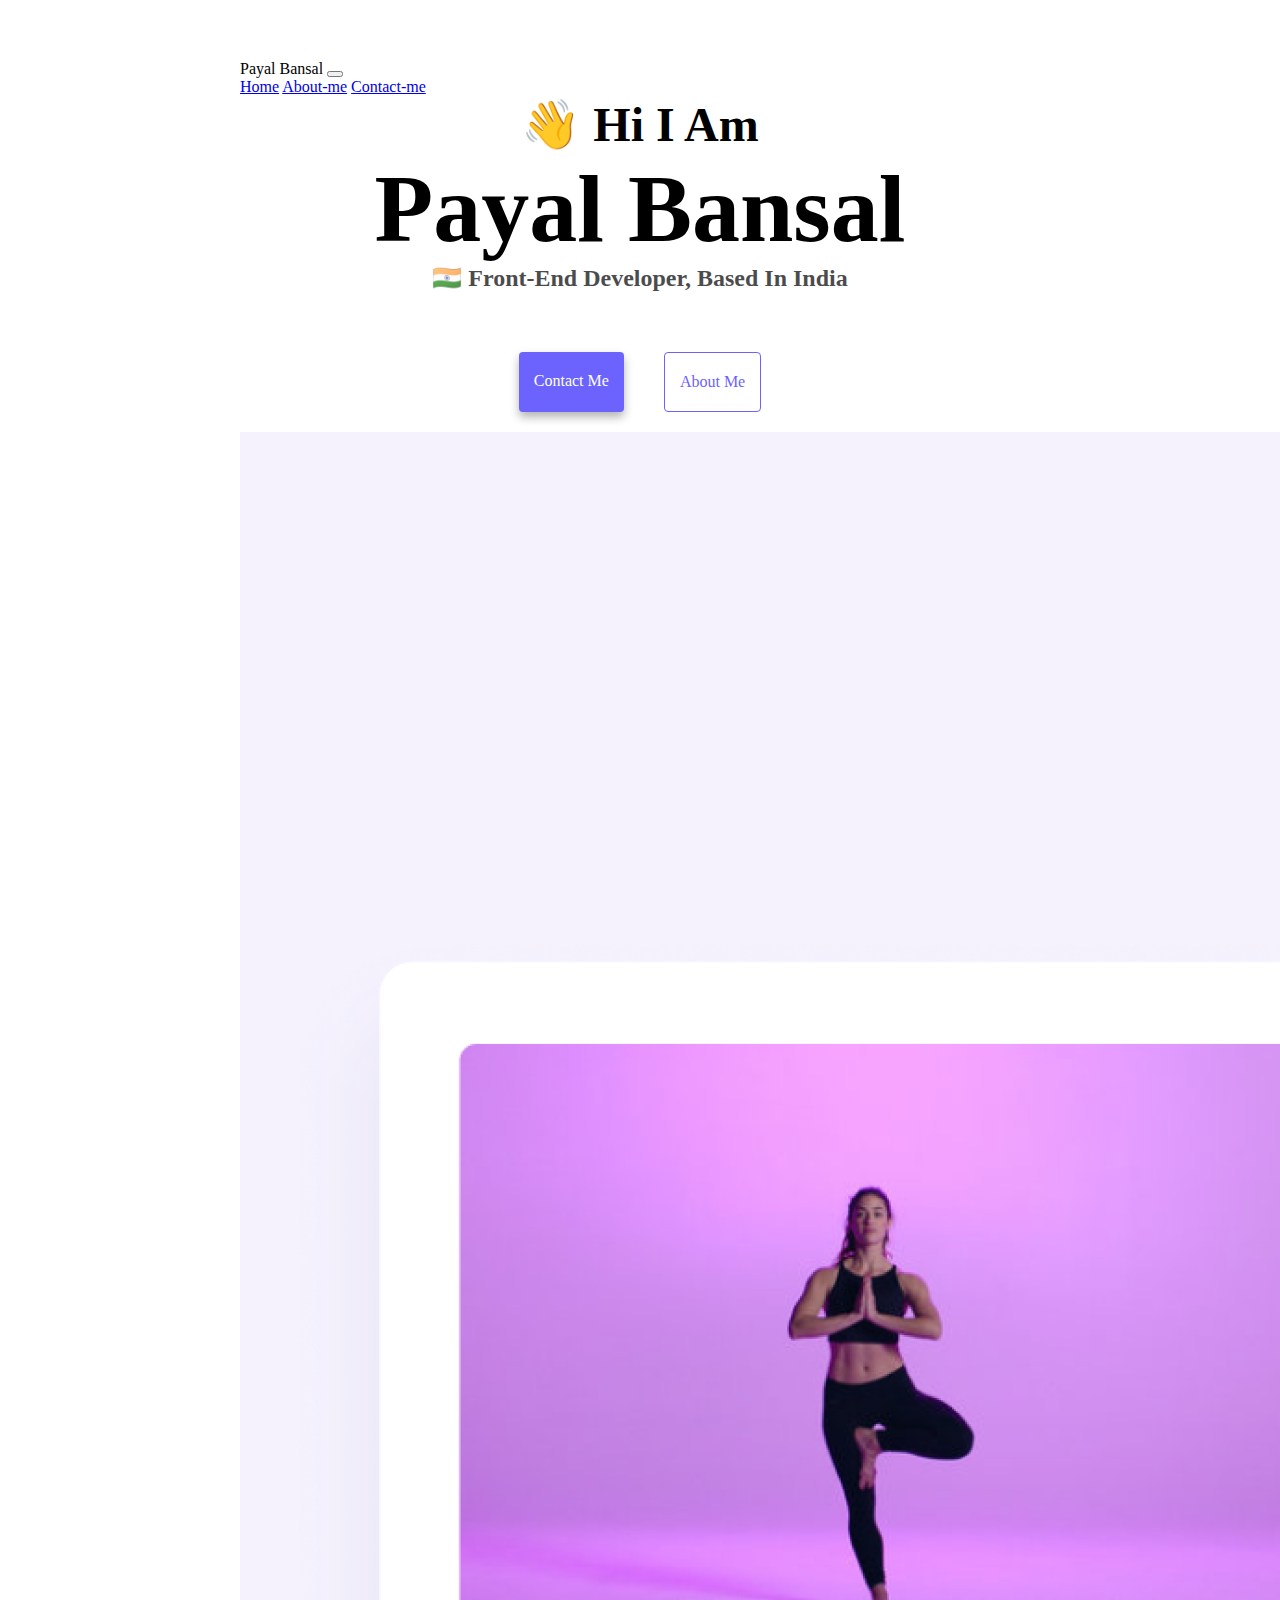
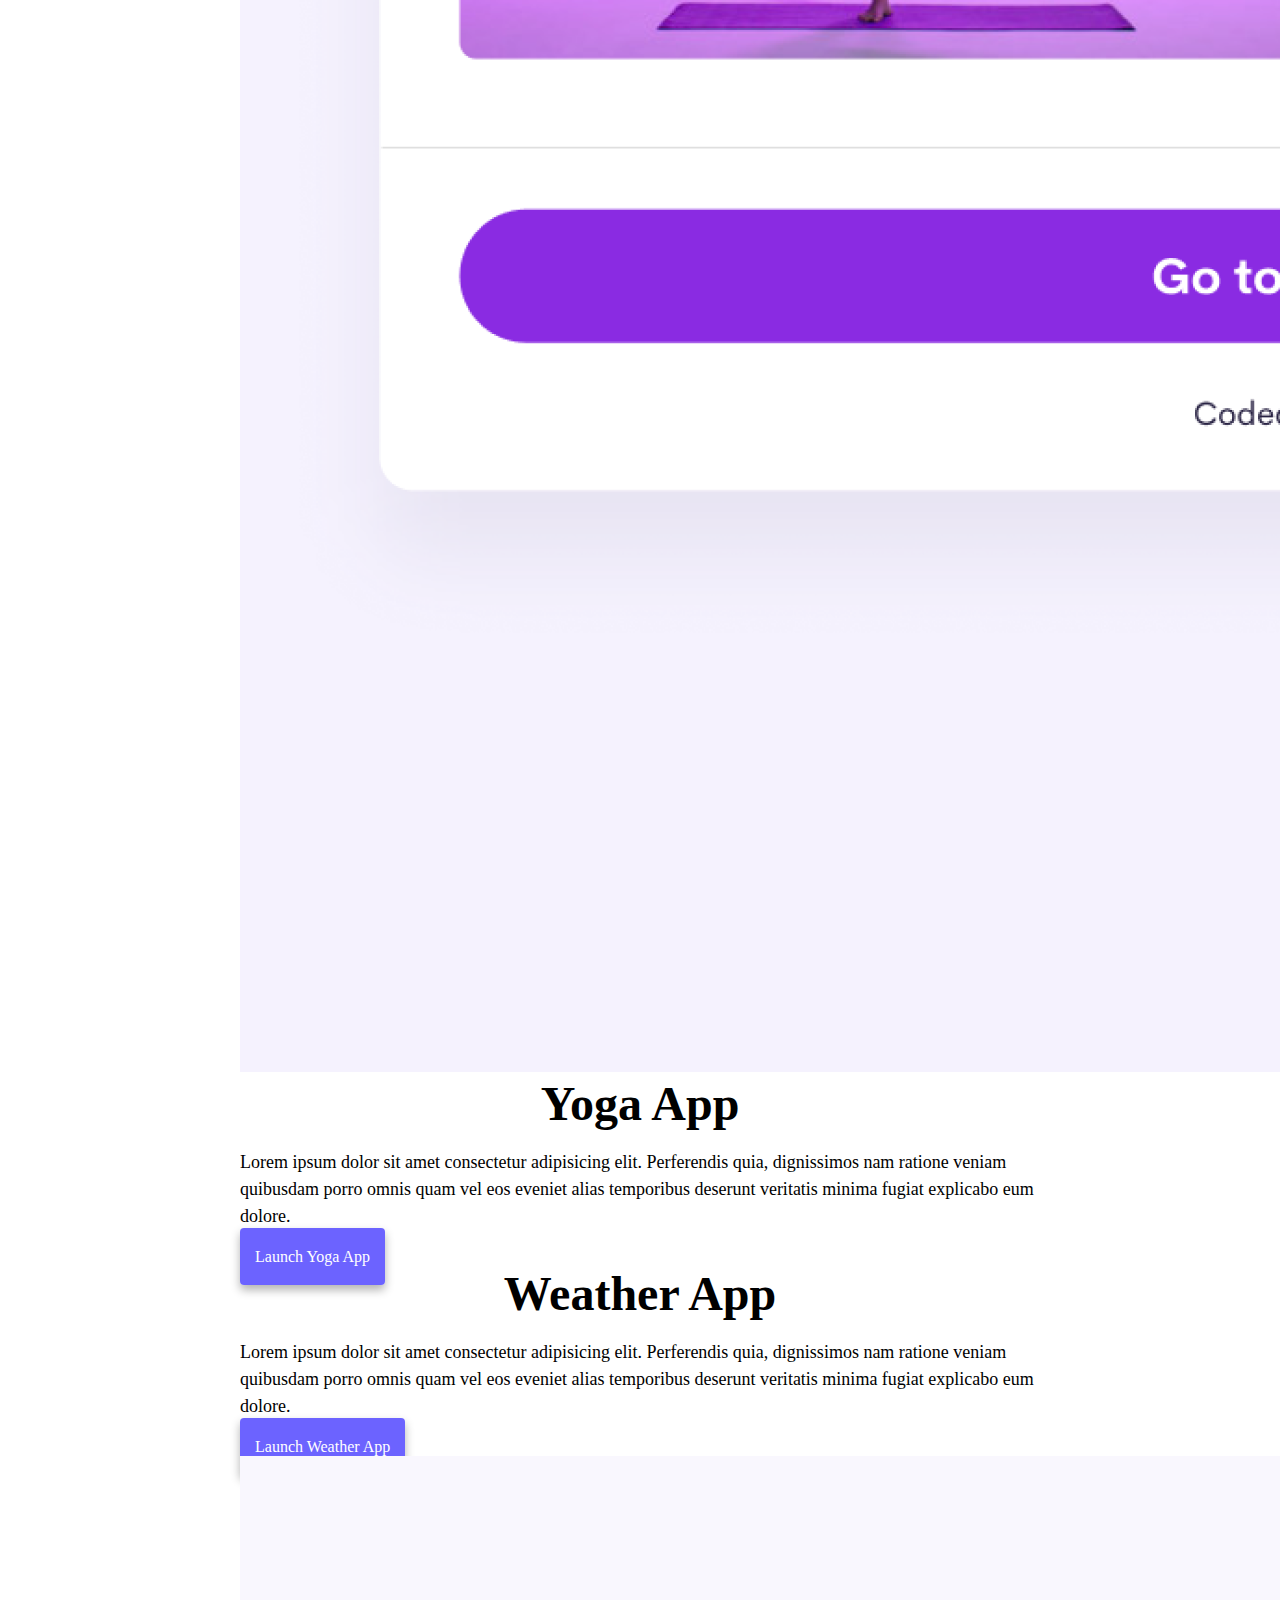
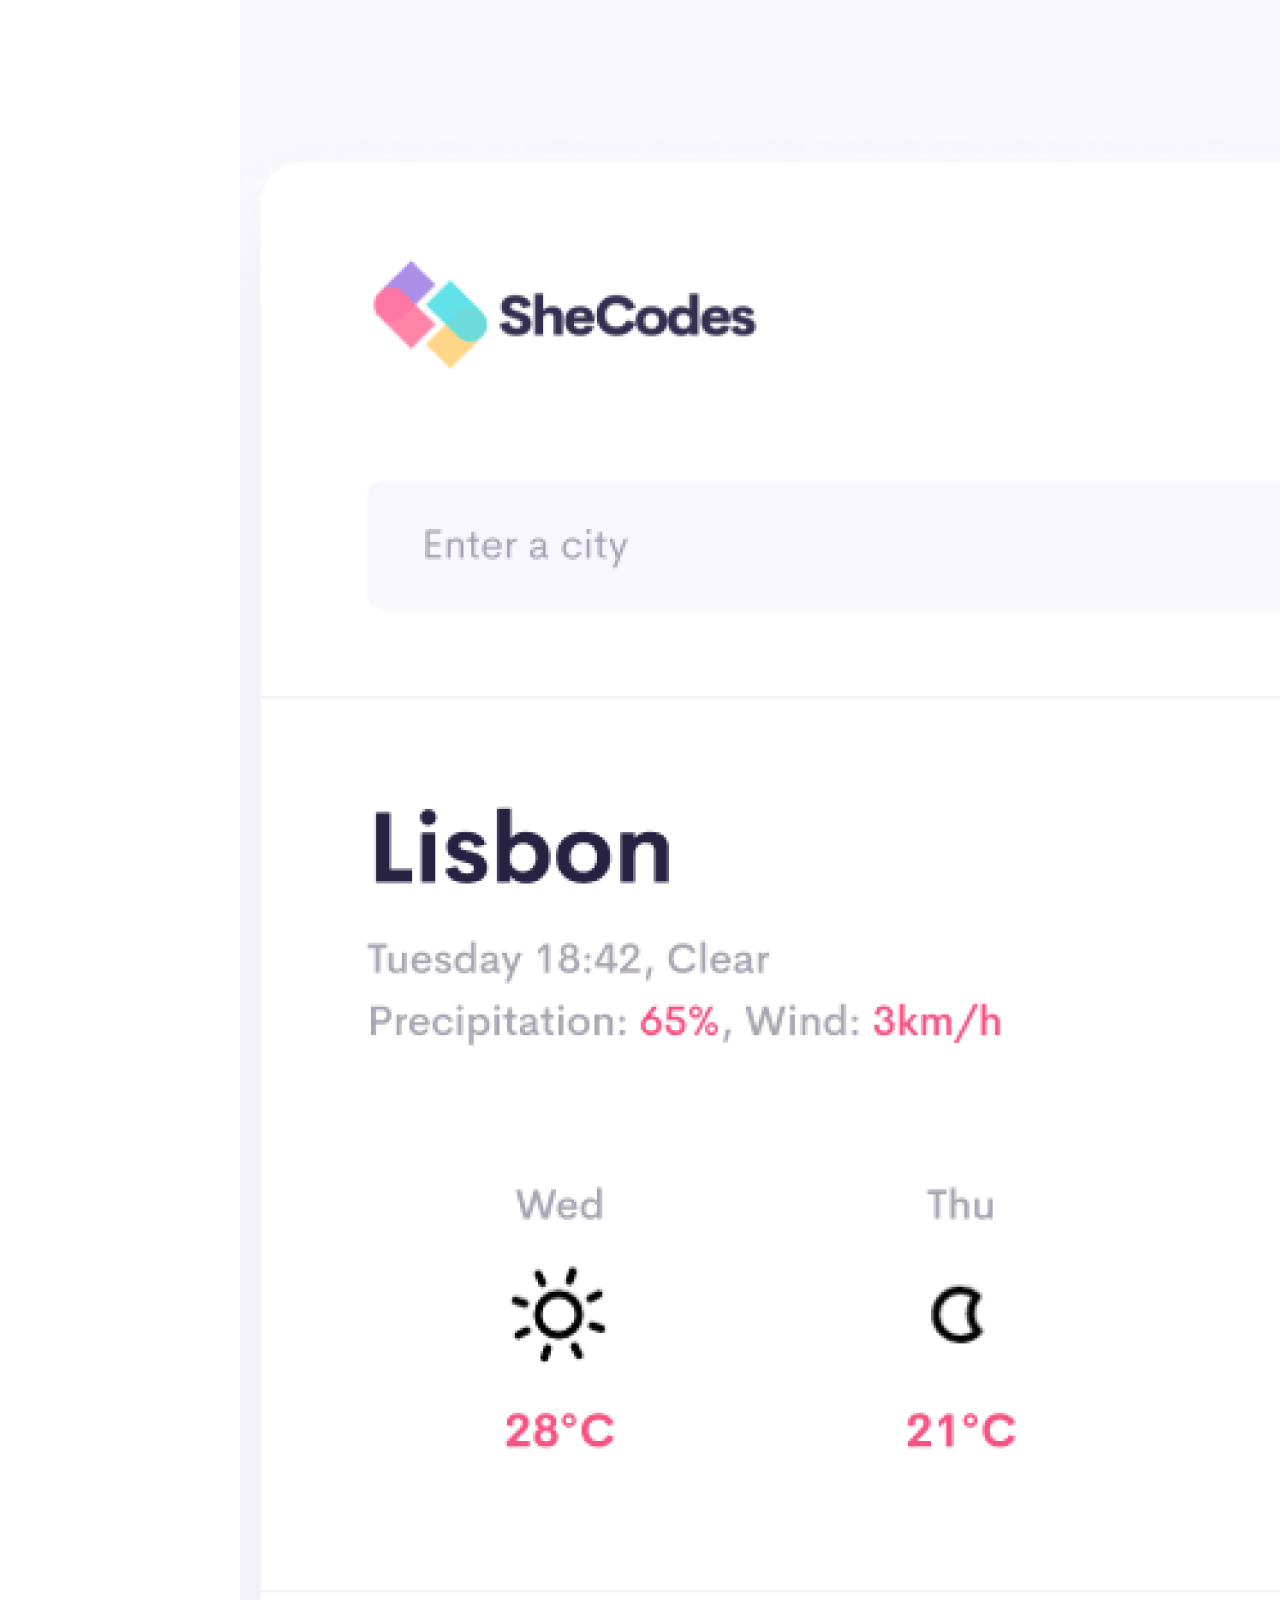
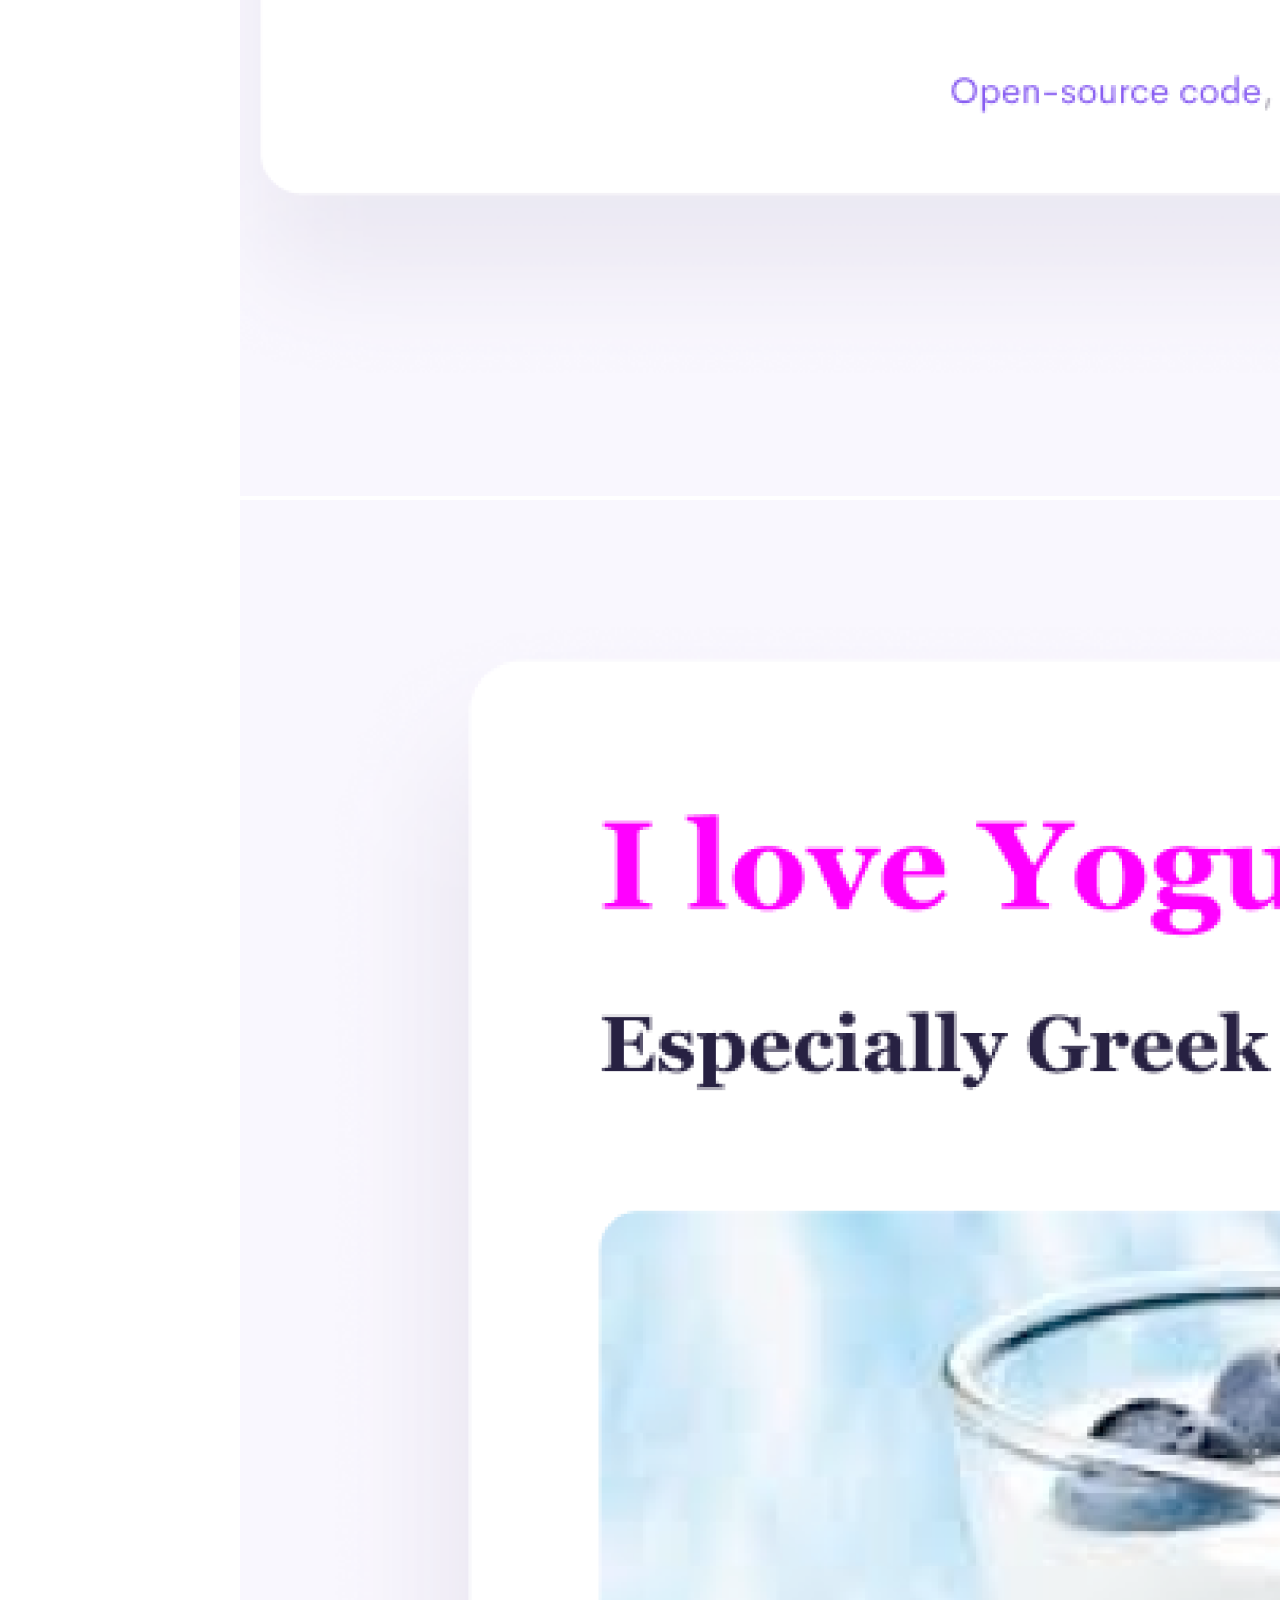
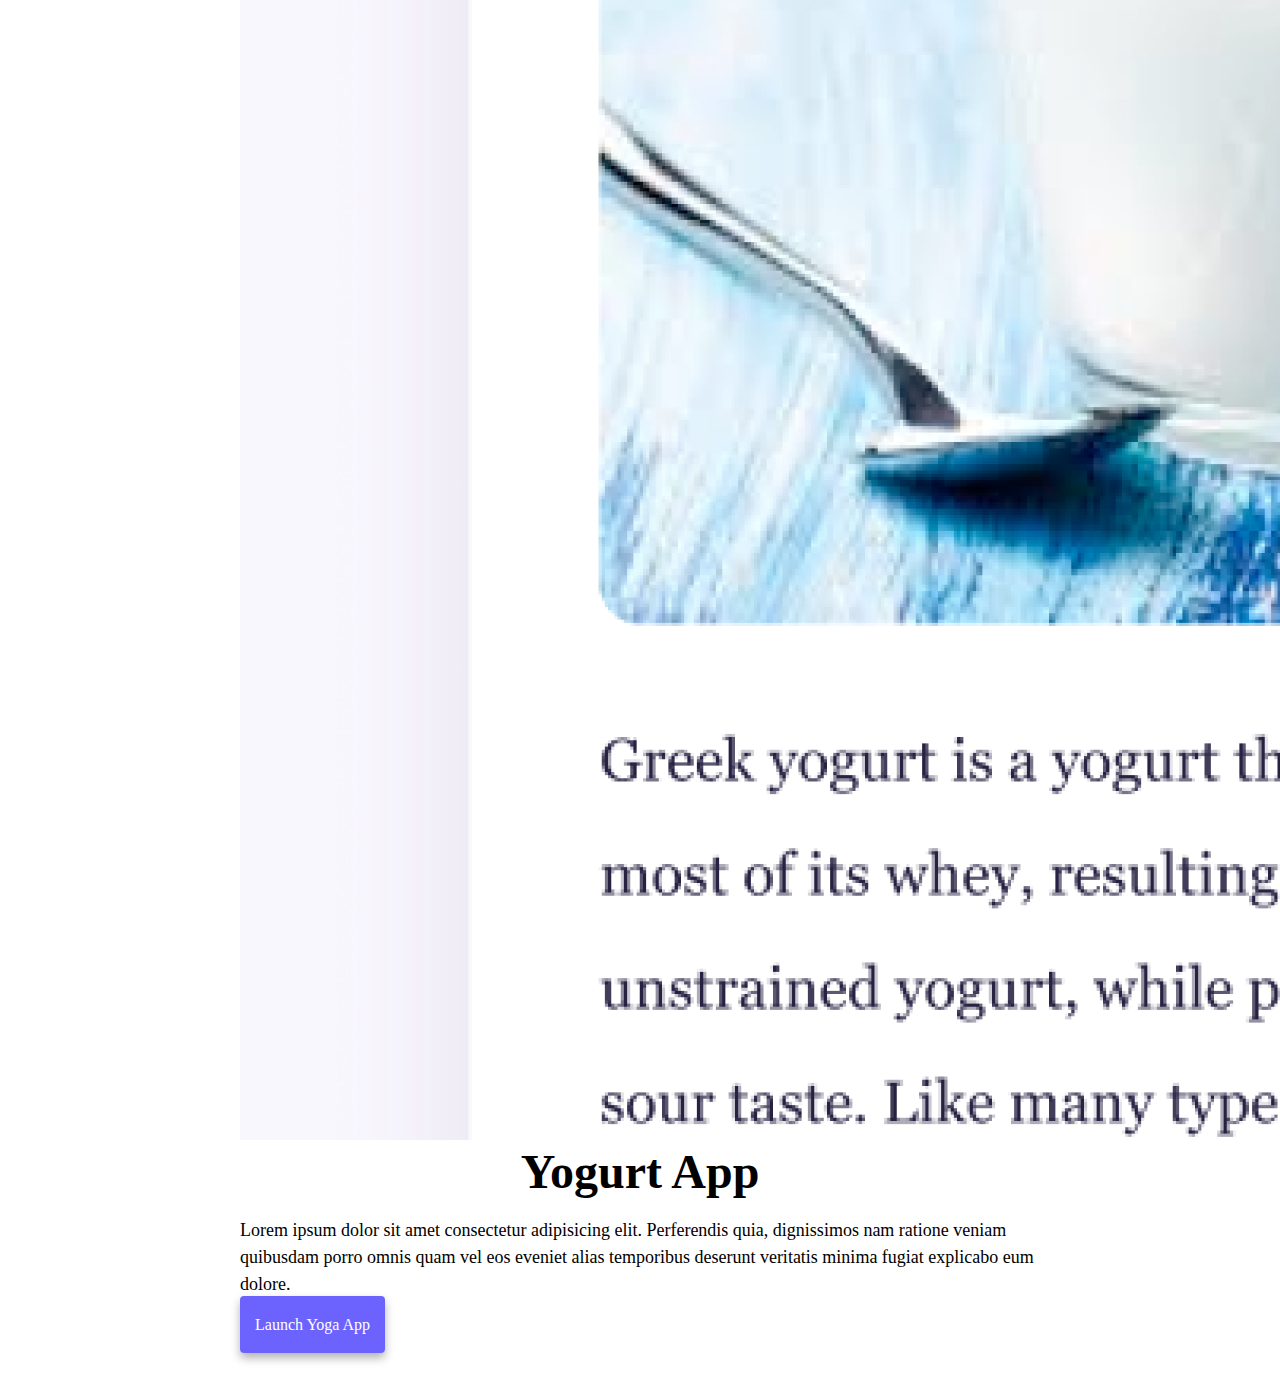
==== index.html @ 7b80d1b8 "added index, about&css" ====
<!DOCTYPE html>
<html lang="en">

<head>
  <meta charset="UTF-8" />
  <meta http-equiv="X-UA-Compatible" content="IE=edge" />
  <meta name="viewport" content="width=device-width, initial-scale=1.0" />
  <title>Payal Bansal</title>
  <!-- CSS only -->
  <link href="https://cdn.jsdelivr.net/npm/bootstrap@5.2.3/dist/css/bootstrap.min.css" rel="stylesheet"
    integrity="sha384-rbsA2VBKQhggwzxH7pPCaAqO46MgnOM80zW1RWuH61DGLwZJEdK2Kadq2F9CUG65" crossorigin="anonymous" />
  <!-- JavaScript Bundle with Popper -->
  <script src="https://cdn.jsdelivr.net/npm/bootstrap@5.2.3/dist/js/bootstrap.bundle.min.js"
    integrity="sha384-kenU1KFdBIe4zVF0s0G1M5b4hcpxyD9F7jL+jjXkk+Q2h455rYXK/7HAuoJl+0I4"
    crossorigin="anonymous"></script>
  <link rel="stylesheet" href="/css/style.css" />
</head>

<body>
  <nav class="navbar navbar-expand-lg bg-light fixed-top">
    <!-- fixed top used to connect to upper size -->
    <div class="container-fluid">
      Payal Bansal
      <a class="navbar-brand" href="#"></a>
      <button class="navbar-toggler" type="button" data-bs-toggle="collapse" data-bs-target="#navbarNavAltMarkup"
        aria-controls="navbarNavAltMarkup" aria-expanded="false" aria-label="Toggle navigation">
        <span class="navbar-toggler-icon"></span>
      </button>
      <div class="collapse navbar-collapse" id="navbarNavAltMarkup">
        <div class="navbar-nav">
          <a class="nav-link active" aria-current="page" href="index.html">Home</a>
          <a class="nav-link" href="about.html">About-me</a>
          <a class="nav-link" href="about.html#contact">Contact-me</a>
        </div>
      </div>
    </div>
  </nav>
  <h2>👋 Hi I am</h2>
  <h1>Payal Bansal</h1>
  <h3>🇮🇳 Front-end developer, based in India</h3>
  <div class="navigation-links mb-5">
    <a href="about.html#contact" class="contact-link">Contact me</a>
    <a href="about.html" class="about-link">About me</a>
  </div>
  <div class="container">
    <div class="row">
      <div class="col-md-6 d-none d-md-none">

        <img src="images/yoga.png" class="img-fluid rounded w-100" />
      </div>
      <div class="col-md-6">
        <h2 class="mb-3">Yoga App</h2>
        <p>
          Lorem ipsum dolor sit amet consectetur adipisicing elit. Perferendis
          quia, dignissimos nam ratione veniam quibusdam porro omnis quam vel
          eos eveniet alias temporibus deserunt veritatis minima fugiat
          explicabo eum dolore.
        </p>
        <div class="mt-5 mb-5">
          <a href="#" class="primary-link">Launch Yoga App</a>
        </div>
      </div>
    </div>
    <div class="row">
      <div class="col-md-6">
        <h2 class="mb-3">Weather App</h2>
        <p>
          Lorem ipsum dolor sit amet consectetur adipisicing elit. Perferendis
          quia, dignissimos nam ratione veniam quibusdam porro omnis quam vel
          eos eveniet alias temporibus deserunt veritatis minima fugiat
          explicabo eum dolore.
        </p>
        <div class="mb-5 mt-5">
          <a hrf="#" class="primary-link">Launch Weather App</a>
        </div>
      </div>
      <div class="col-md-6">
        <img src="images/weather.png" class="img-fluid rounded w-100" />
      </div>
    </div>

    <div class="row">
      <div class="col-md-6">
        <img src="images/yogurt.png" class="img-fluid rounded w-100" />
      </div>
      <div class="col-md-6">
        <h2 class="mb-3 mt-5">yogurt App</h2>
        <p>
          Lorem ipsum dolor sit amet consectetur adipisicing elit. Perferendis
          quia, dignissimos nam ratione veniam quibusdam porro omnis quam vel
          eos eveniet alias temporibus deserunt veritatis minima fugiat
          explicabo eum dolore.
        </p>
        <div class="mt-5">
          <a href="#" class="primary-link">Launch Yoga App</a>
        </div>
      </div>
    </div>
  </div>
</body>

</html>
---- css/style.css ----
:root {
  --primary-color: #6c63ff;
  --secondary-color: #f5f2fe;
  --box-shadow: 0 5px 10px rgba(0, 0, 0, 0.3);
}

body {
  margin: 60px auto;
  max-width: 800px;
}

h1,
h2,
h3 {
  text-align: center;
  margin: 0;
  text-transform: capitalize;
}

h1 {
  font-size: 96px;
}

h2 {
  font-size: 48px;
}

h3 {
  font-size: 24px;
  opacity: 0.7;
}

p {
  font-size: 18px;
  line-height: 1.5;
}

.navigation-links {
  display: flex;
  margin-top: 40px;
  justify-content: center;
}

.navigation-links a {
  margin: 20px;
  border-radius: 4px;
  padding: 20px 15px;
  text-decoration: none;
  text-transform: capitalize;
}

.contact-link {
  background: var(--primary-color);
  box-shadow: var(--box-shadow);
  color: white;
}

.about-link {
  color: var(--primary-color);
  border: 1px solid var(--primary-color);
}

.homepage-link {
  color: var(--primary-color);
  text-align: center;
  display: block;
}

.email-link {
  display: flex;
  justify-content: center;
  color: var(--primary-color);
  font-size: 28px;
  text-decoration: none;
}

.email-link:hover {
  text-decoration: underline;
}

.primary-link {
  background: var(--primary-color);
  box-shadow: var(--box-shadow);
  color: white;
  border-radius: 4px;
  padding: 20px 15px;
  text-decoration: none;
  text-transform: capitalize;
}
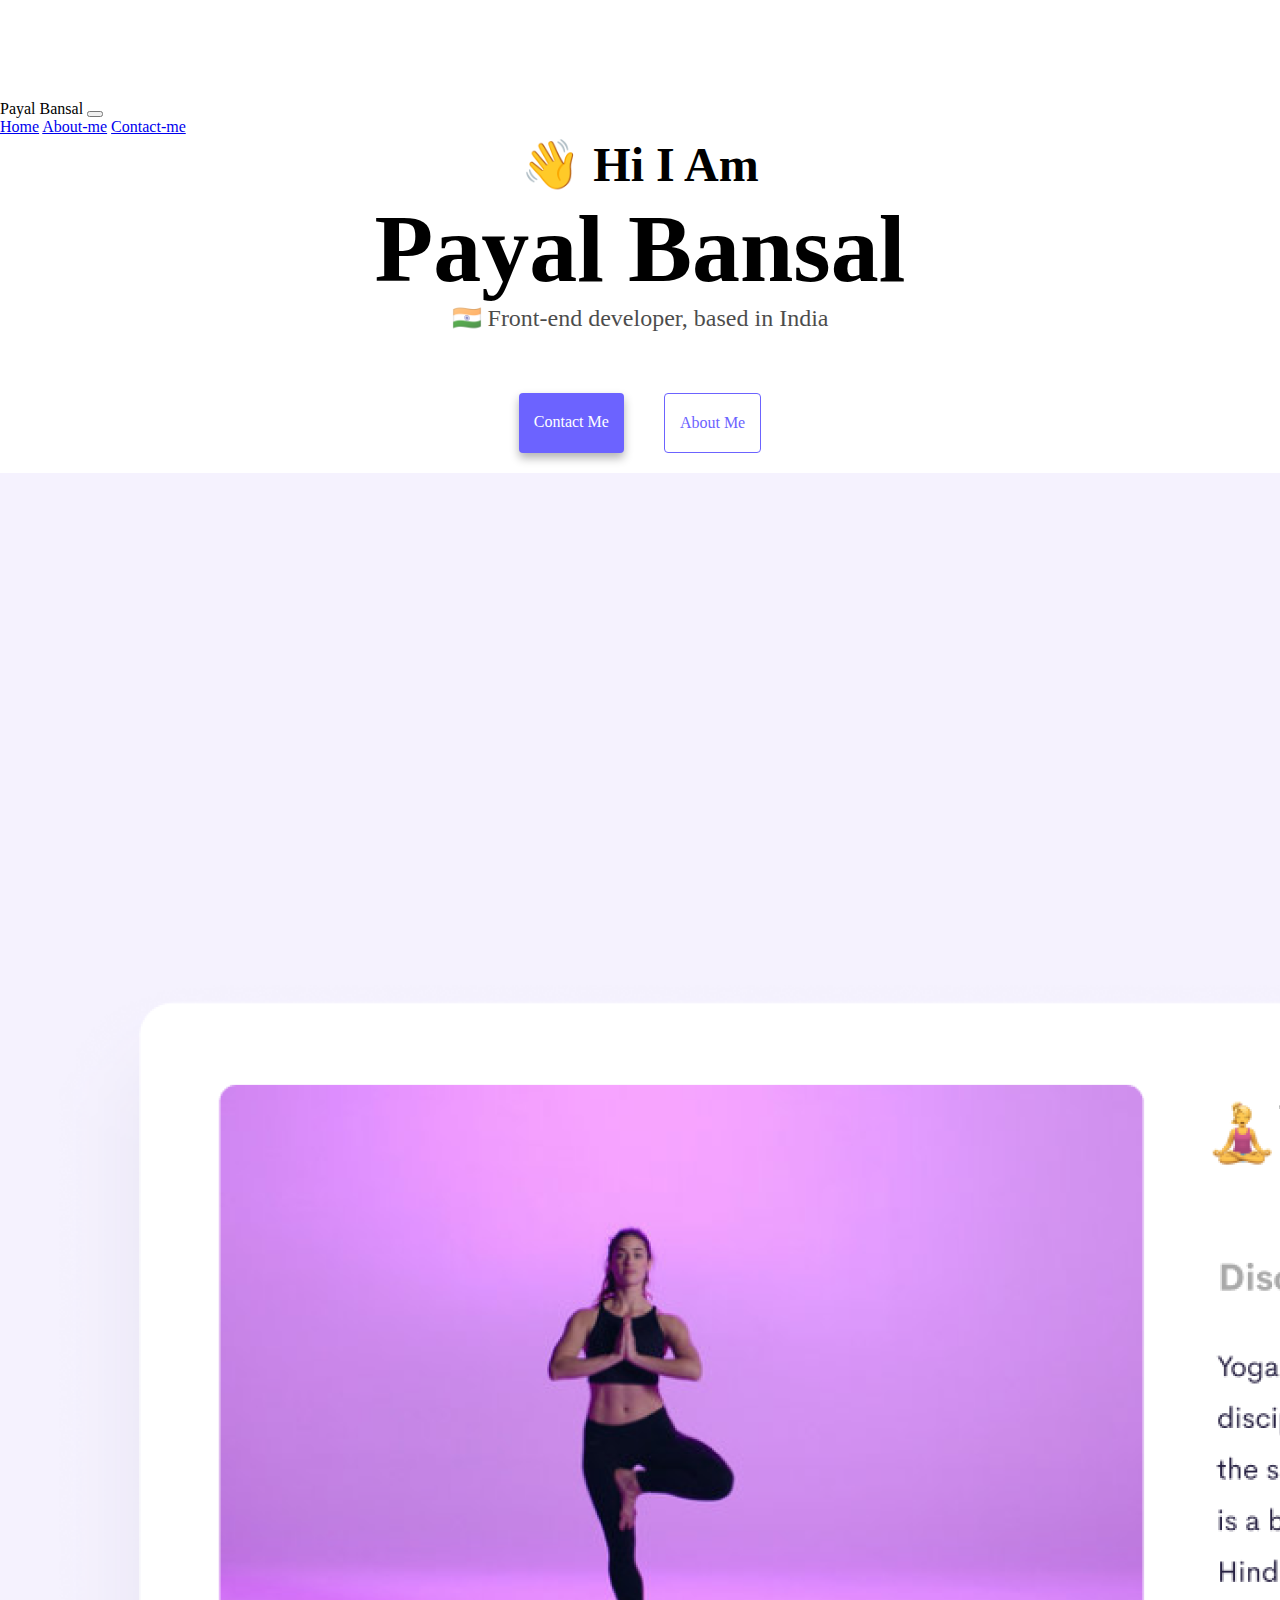
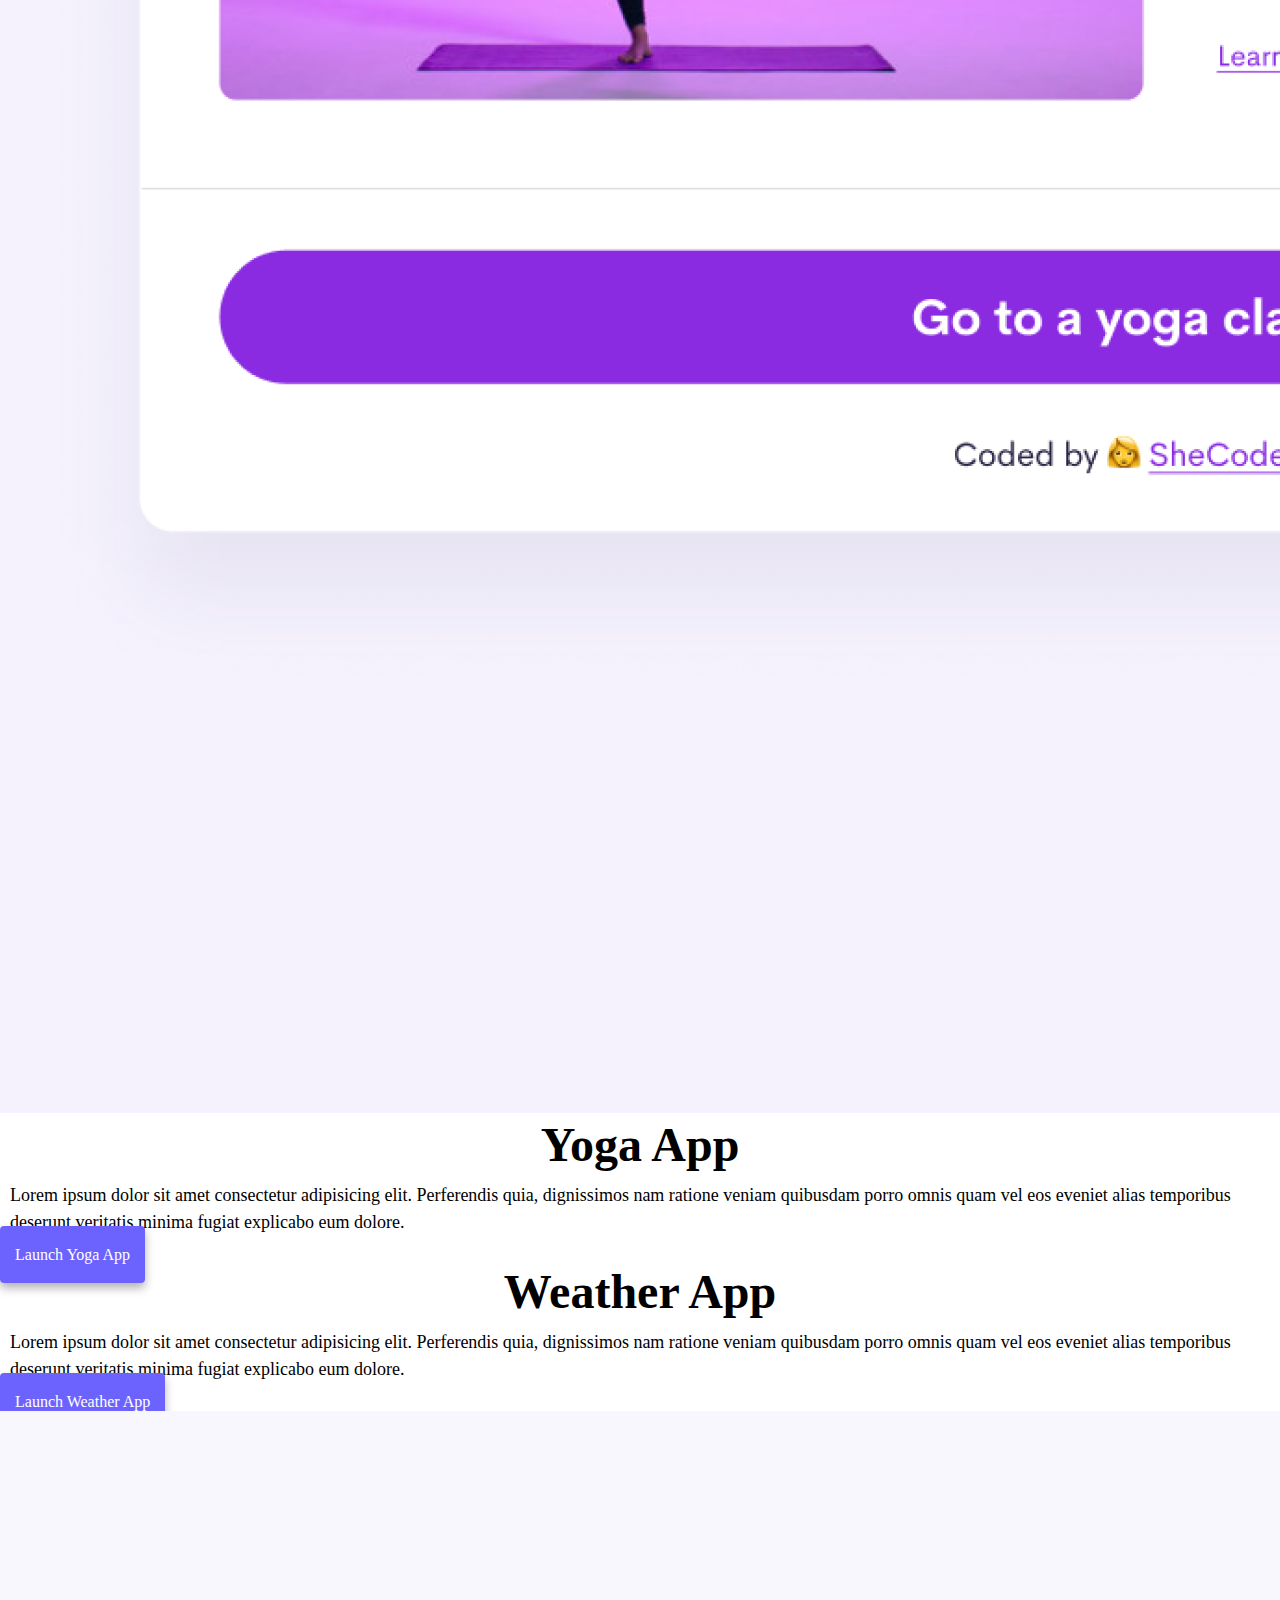
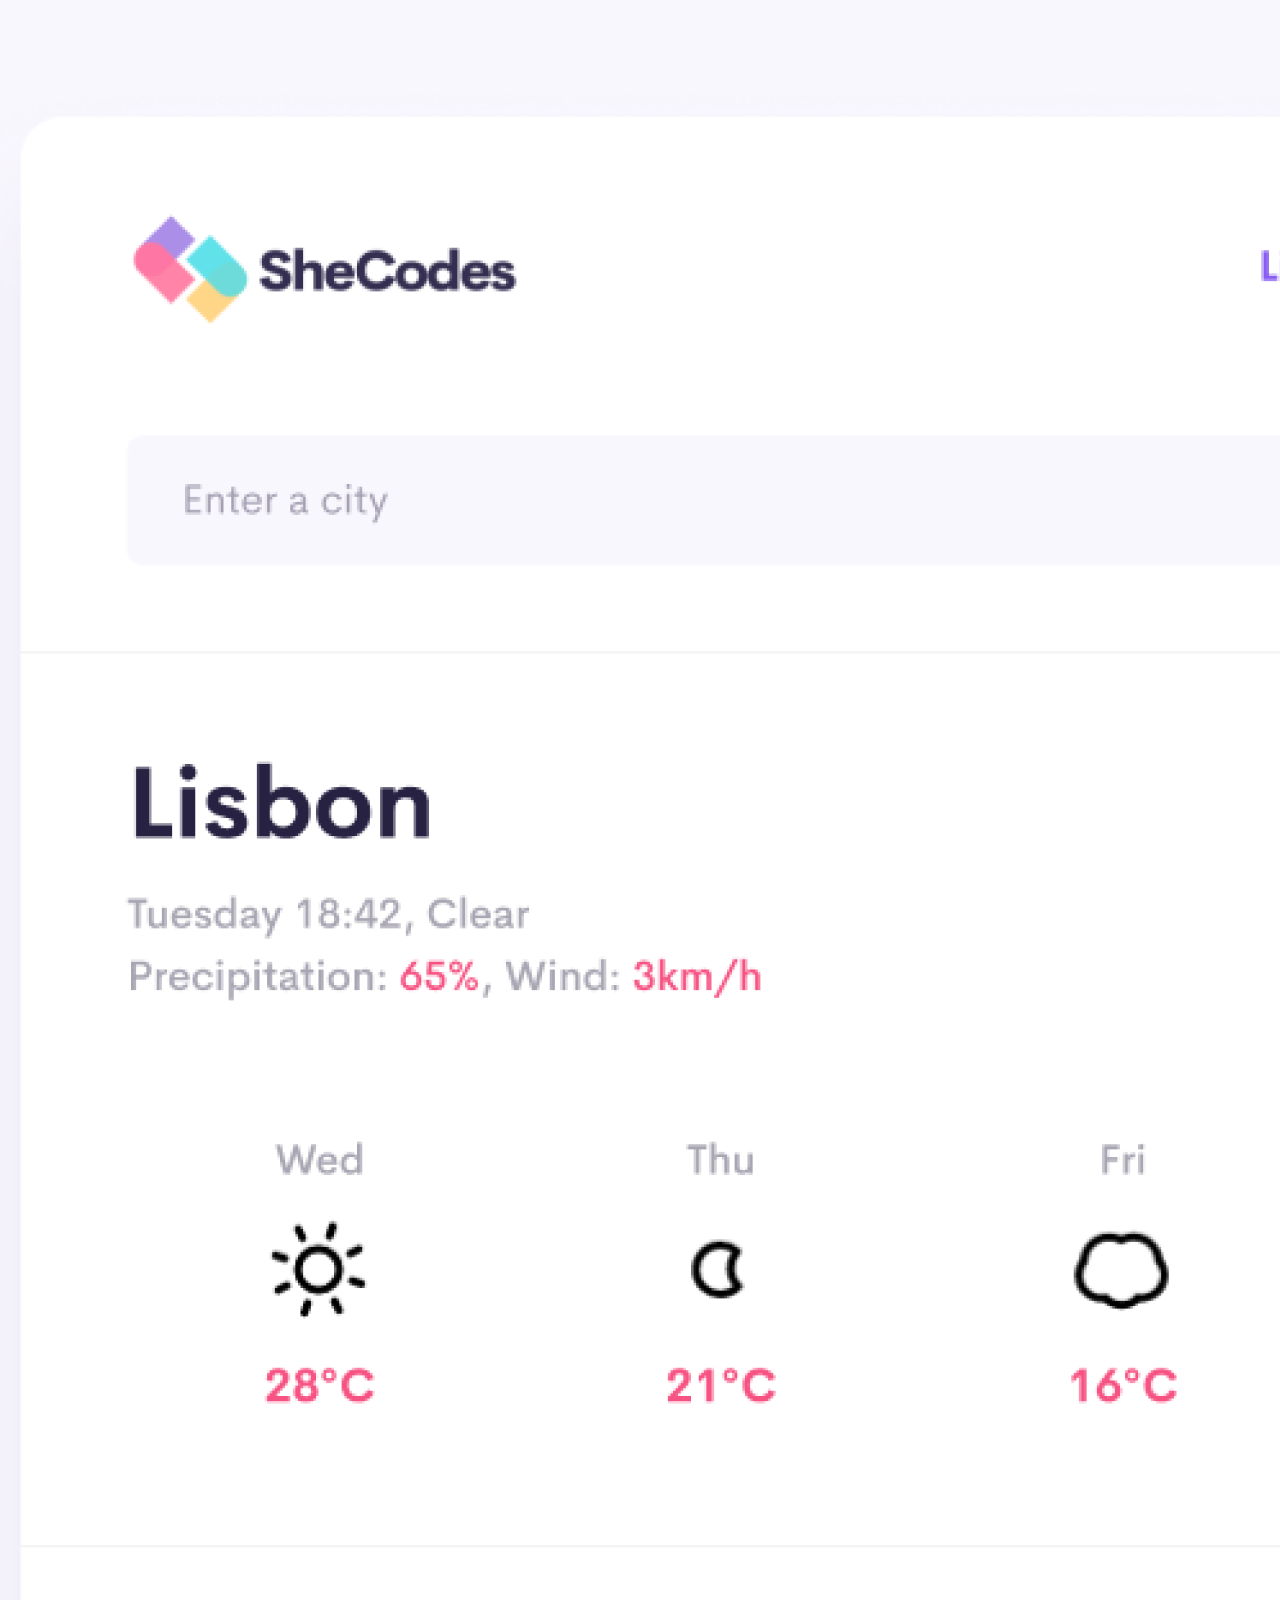
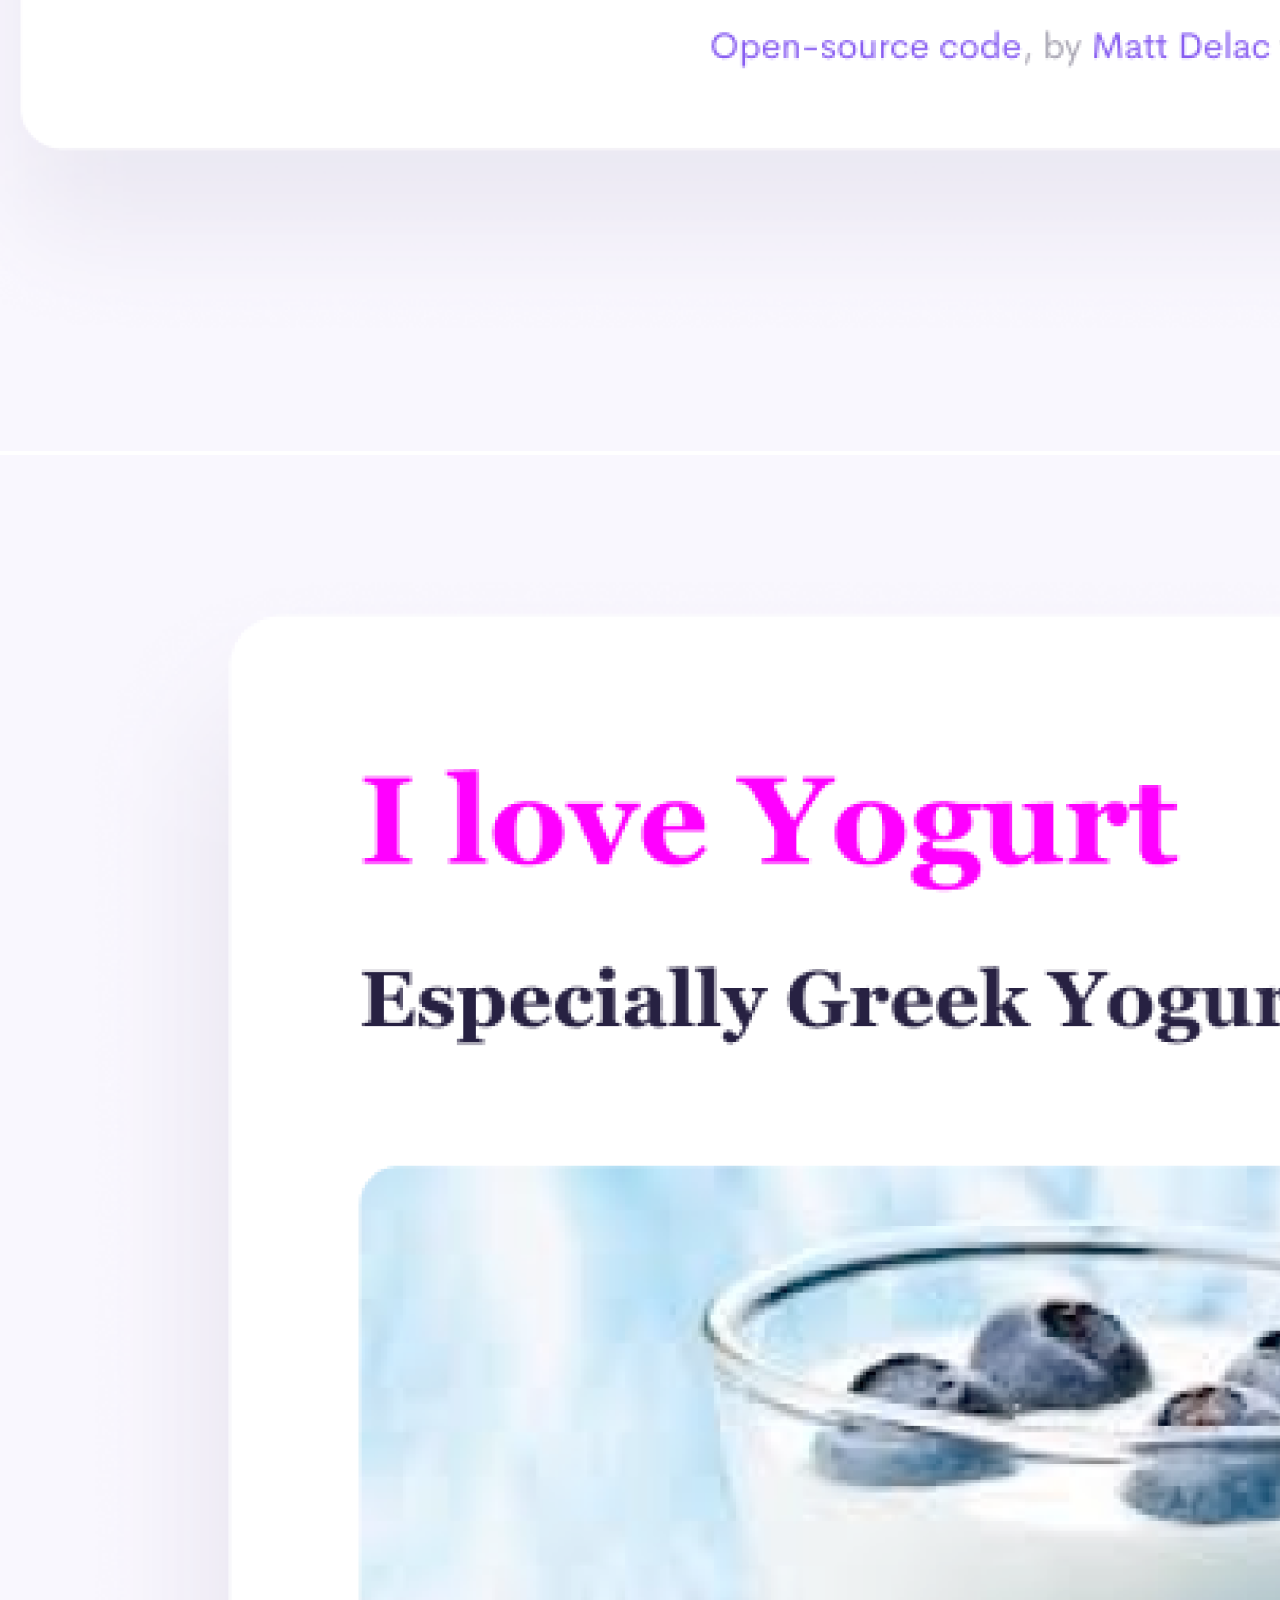
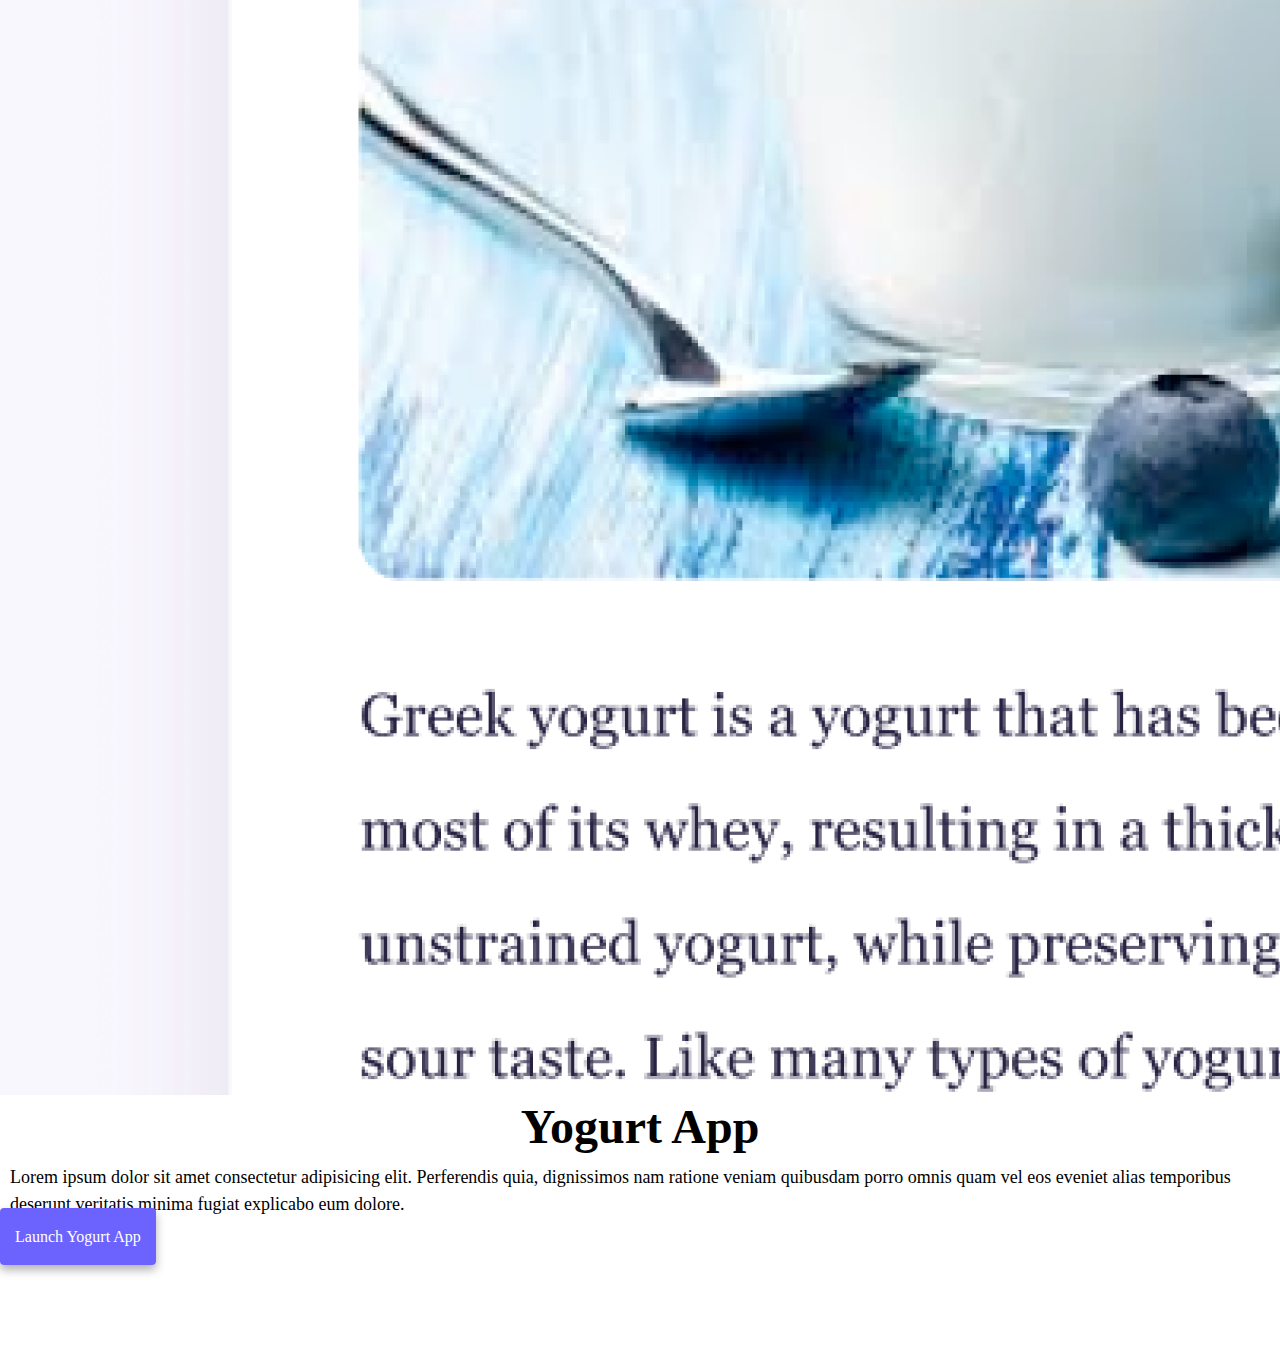
==== commit b0d03b28: "added seo to links and head" ====
--- a/index.html
+++ b/index.html
@@ -5,7 +5,8 @@
   <meta charset="UTF-8" />
   <meta http-equiv="X-UA-Compatible" content="IE=edge" />
   <meta name="viewport" content="width=device-width, initial-scale=1.0" />
-  <title>Payal Bansal</title>
+  <meta name="description" content="Payal Bansal is Front-end developer from India, check it out her work and contact her for job inquires">
+  <title>Front-end developer-Payal Bansal</title>
   <!-- CSS only -->
   <link href="https://cdn.jsdelivr.net/npm/bootstrap@5.2.3/dist/css/bootstrap.min.css" rel="stylesheet"
     integrity="sha384-rbsA2VBKQhggwzxH7pPCaAqO46MgnOM80zW1RWuH61DGLwZJEdK2Kadq2F9CUG65" crossorigin="anonymous" />
@@ -39,16 +40,15 @@
   <h1>Payal Bansal</h1>
   <h3>🇮🇳 Front-end developer, based in India</h3>
   <div class="navigation-links mb-5">
-    <a href="about.html#contact" class="contact-link">Contact me</a>
-    <a href="about.html" class="about-link">About me</a>
+    <a href="about.html#contact" class="contact-link" title="Contact payal to know more">Contact me</a>
+    <a href="about.html" class="about-link" title="Information about Payal Bansal">About me</a>
   </div>
   <div class="container">
     <div class="row">
-      <div class="col-md-6 d-none d-md-none">
-
-        <img src="images/yoga.png" class="img-fluid rounded w-100" />
+      <div class="col-sm-6 d-none d-sm-block">
+        <img src="/images/yoga.png" class="img-fluid rounded w-100"/>
       </div>
-      <div class="col-md-6">
+      <div class="col-sm-6">
         <h2 class="mb-3">Yoga App</h2>
         <p>
           Lorem ipsum dolor sit amet consectetur adipisicing elit. Perferendis
@@ -57,12 +57,12 @@
           explicabo eum dolore.
         </p>
         <div class="mt-5 mb-5">
-          <a href="#" class="primary-link">Launch Yoga App</a>
+          <a href="#" class="primary-link project-link" title="yoga information">Launch Yoga App</a>
         </div>
       </div>
     </div>
     <div class="row">
-      <div class="col-md-6">
+      <div class="col-sm-6">
         <h2 class="mb-3">Weather App</h2>
         <p>
           Lorem ipsum dolor sit amet consectetur adipisicing elit. Perferendis
@@ -71,19 +71,20 @@
           explicabo eum dolore.
         </p>
         <div class="mb-5 mt-5">
-          <a hrf="#" class="primary-link">Launch Weather App</a>
+          <a hrf="#" class="primary-link project-link" title="Info about weather application">
+            Launch Weather App</a>
         </div>
       </div>
-      <div class="col-md-6">
-        <img src="images/weather.png" class="img-fluid rounded w-100" />
+      <div class="col-sm-6 d-none d-sm-block">
+        <img src="/images/weather.png" class="img-fluid rounded w-100" />
       </div>
     </div>
 
     <div class="row">
-      <div class="col-md-6">
-        <img src="images/yogurt.png" class="img-fluid rounded w-100" />
+      <div class="col-sm-6 d-none d-sm-block">
+        <img src="/images/yogurt.png" class="img-fluid rounded w-100"title="best yogurt info" />
       </div>
-      <div class="col-md-6">
+      <div class="col-sm-6">
         <h2 class="mb-3 mt-5">yogurt App</h2>
         <p>
           Lorem ipsum dolor sit amet consectetur adipisicing elit. Perferendis
@@ -92,7 +93,7 @@
           explicabo eum dolore.
         </p>
         <div class="mt-5">
-          <a href="#" class="primary-link">Launch Yoga App</a>
+          <a href="#" class="primary-link project-link">Launch yogurt App</a>
         </div>
       </div>
     </div>
--- a/css/style.css
+++ b/css/style.css
@@ -3,10 +3,8 @@
   --secondary-color: #f5f2fe;
   --box-shadow: 0 5px 10px rgba(0, 0, 0, 0.3);
 }
-
 body {
-  margin: 60px auto;
-  max-width: 800px;
+  margin: 100px 0px;
 }
 
 h1,
@@ -14,7 +12,7 @@
 h3 {
   text-align: center;
   margin: 0;
-  text-transform: capitalize;
+  
 }
 
 h1 {
@@ -23,18 +21,24 @@
 
 h2 {
   font-size: 48px;
+  text-transform: capitalize;
 }
 
 h3 {
   font-size: 24px;
   opacity: 0.7;
+  line-height: 1.2;
+  font-weight: 500;
 }
 
 p {
   font-size: 18px;
   line-height: 1.5;
+  margin: 10px;
 }
-
+.about-paragraphs {
+  margin: 10px;
+}
 .navigation-links {
   display: flex;
   margin-top: 40px;
@@ -86,5 +90,28 @@
   padding: 20px 15px;
   text-decoration: none;
   text-transform: capitalize;
+
 }
 
+@media (max-width: 576px) {
+  h1 {
+    font-size: 48px;
+    line-height: 1.5;
+  }
+
+  h1,
+  h2,
+  h3 {
+    text-align: center;
+  }
+
+  h2 {
+    font-size: 32px;
+  }
+  .project-link{
+    display: block;
+    margin: 0 20px;
+  }
+  
+}
+
